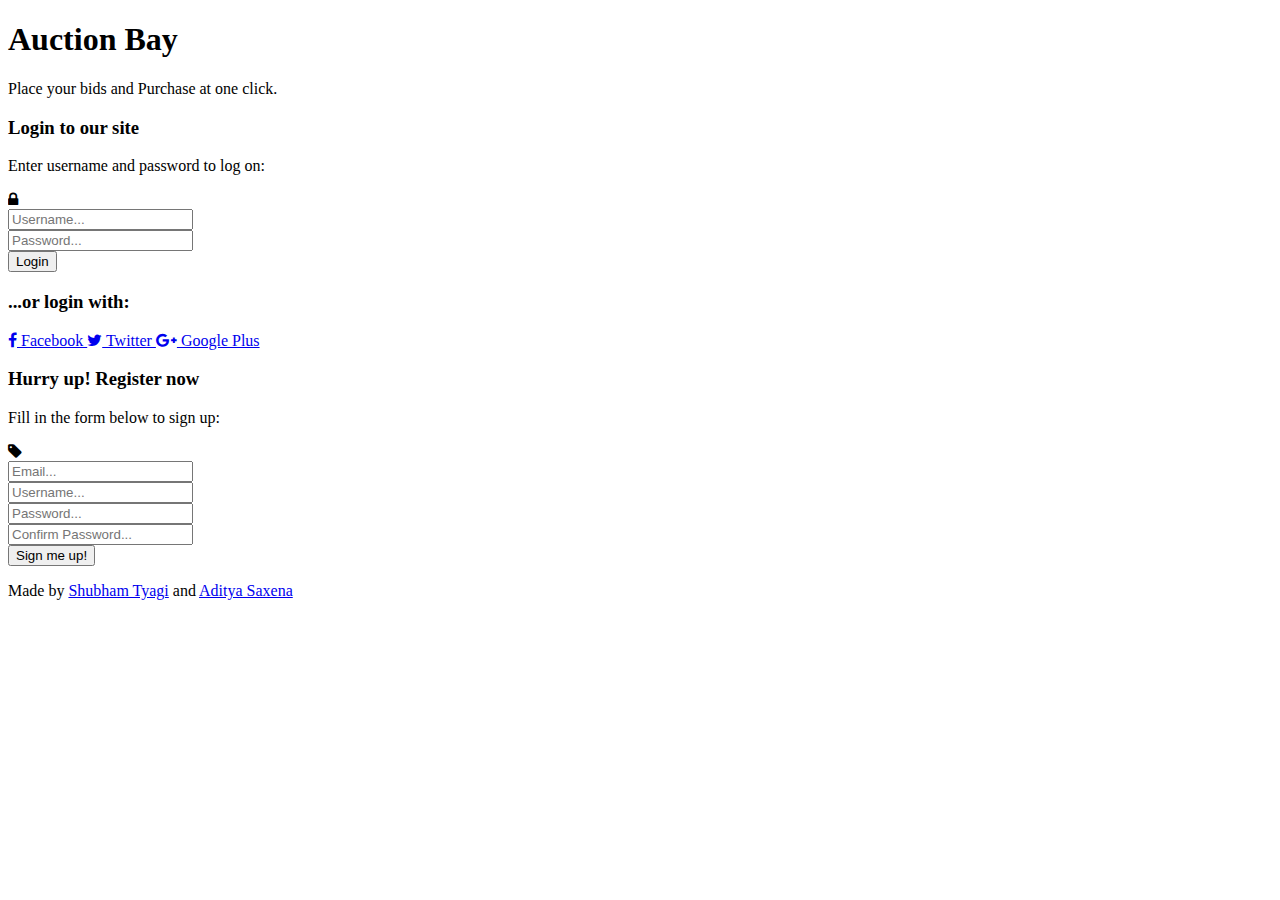
==== Login form.html @ 99087fe7 "Add files via upload" ====
<!DOCTYPE html>
<html lang="en">

    <head>

        <meta charset="utf-8">
        <meta http-equiv="X-UA-Compatible" content="IE=edge">
        <meta name="viewport" content="width=device-width, initial-scale=1">
        <title>Login Page</title>

        <link rel="stylesheet" href="http://fonts.googleapis.com/css?family=Roboto:400,100,300,500">
        <link rel="stylesheet" href="bootstrap.min.css">
        <link href="https://maxcdn.bootstrapcdn.com/font-awesome/4.7.0/css/font-awesome.min.css" rel="stylesheet" integrity="sha384-wvfXpqpZZVQGK6TAh5PVlGOfQNHSoD2xbE+QkPxCAFlNEevoEH3Sl0sibVcOQVnN" crossorigin="anonymous">
		<link rel="stylesheet" href="css/form-elements.css">
        <link rel="stylesheet" href="css/style.css">
        
    </head>

    <body>

        <!-- Top content -->
        <div class="top-content">
        	
            <div class="inner-bg">
                <div class="container">
                	
                    <div class="row">
                        <div class="col-sm-8 col-sm-offset-2 text">
                            <h1><strong>Auction Bay</strong></h1>
                            <div class="description">
                            	<p>Place your bids and Purchase at one click.</p>
                            </div>
                        </div>
                    </div>
                    
                    <div class="row">
                        <div class="col-sm-5">
                        	
                        	<div class="form-box">
	                        	<div class="form-top">
	                        		<div class="form-top-left">
	                        			<h3>Login to our site</h3>
	                            		<p>Enter username and password to log on:</p>
	                        		</div>
	                        		<div class="form-top-right">
	                        			<i class="fa fa-lock"></i>
	                        		</div>
	                            </div>
	                            <div class="form-bottom">
				                    <form role="form" action="" method="post" class="login-form">
				                    	<div class="form-group">
				                    		<label class="sr-only" for="form-username">Username</label>
				                        	<input type="text" name="form-username" placeholder="Username..." class="form-username form-control" id="form-username">
				                        </div>
				                        <div class="form-group">
				                        	<label class="sr-only" for="form-password">Password</label>
				                        	<input type="password" name="form-password" placeholder="Password..." class="form-password form-control" id="form-password">
				                        </div>
				                        <button type="submit" class="btn">Login</button>
				                    </form>
			                    </div>
		                    </div>
		                
		                	<div class="social-login">
	                        	<h3>...or login with:</h3>
	                        	<div class="social-login-buttons">
		                        	<a class="btn btn-link-1 btn-link-1-facebook" href="#">
		                        		<i class="fa fa-facebook"></i> Facebook
		                        	</a>
		                        	<a class="btn btn-link-1 btn-link-1-twitter" href="#">
		                        		<i class="fa fa-twitter"></i> Twitter
		                        	</a>
		                        	<a class="btn btn-link-1 btn-link-1-google-plus" href="#">
		                        		<i class="fa fa-google-plus"></i> Google Plus
		                        	</a>
	                        	</div>
	                        </div>
	                        
                        </div>
                        
                        <div class="col-sm-1 middle-border"></div>
                        <div class="col-sm-1"></div>
                        	
                        <div class="col-sm-5">
                        	
                        	<div class="form-box">
                        		<div class="form-top">
	                        		<div class="form-top-left">
	                        			<h3>Hurry up! Register now</h3>
	                            		<p>Fill in the form below to sign up:</p>
	                        		</div>
	                        		<div class="form-top-right">
	                        			<i class="fa fa-tag"></i>
	                        		</div>
	                            </div>
	                            <div class="form-bottom">
				                    <form role="form" action="" method="post" class="registration-form">
                                        <div class="form-group">
                                            <label class="sr-only" for="form-email">Email</label>
                                            <input type="text" name="form-email" placeholder="Email..." class="form-email form-control" id="form-email">
                                        </div>
				                    	<div class="form-group">
				                    		<label class="sr-only" for="form-username">Username</label>
				                        	<input type="text" name="form-username" placeholder="Username..." class="form-username form-control" id="form-username-register">
				                        </div>
				                        <div class="form-group">
				                        	<label class="sr-only" for="form-password">Password</label>
				                        	<input type="text" name="form-password" placeholder="Password..." class="form-password form-control" id="form-password-register">
				                        </div>
				                        <div class="form-group">
				                        	<label class="sr-only" for="form-confirm-password">Confirm Password</label>
				                        	<input type="text" name="form-confirm-password" placeholder="Confirm Password..." 
				                        				class="form-about-yourself form-control" id="form-confirm-password-register">
				                        </div>
				                        <button type="submit" class="btn">Sign me up!</button>
				                    </form>
			                    </div>
                        	</div>
                        	
                        </div>
                    </div>
                    
                </div>
            </div>
            
        </div>

        <footer>
        	<div class="container">
        		<div class="row">
        			
        			<div class="col-sm-8 col-sm-offset-2">
        				<div class="footer-border"></div>
        				<p>Made by <a href="#">Shubham Tyagi</a> and <a href="#">Aditya Saxena</a></p>
        			</div>
        			
        		</div>
        	</div>
        </footer>

        <!--jQuery bc-->

        <script src="https://code.jquery.com/jquery-3.2.1.slim.min.js" integrity="sha384-KJ3o2DKtIkvYIK3UENzmM7KCkRr/rE9/Qpg6aAZGJwFDMVNA/GpGFF93hXpG5KkN" crossorigin="anonymous"></script>
        <script src="https://cdnjs.cloudflare.com/ajax/libs/popper.js/1.11.0/umd/popper.min.js" integrity="sha384-b/U6ypiBEHpOf/4+1nzFpr53nxSS+GLCkfwBdFNTxtclqqenISfwAzpKaMNFNmj4" crossorigin="anonymous"></script>
        <script src="https://maxcdn.bootstrapcdn.com/bootstrap/4.0.0-beta/js/bootstrap.min.js" integrity="sha384-h0AbiXch4ZDo7tp9hKZ4TsHbi047NrKGLO3SEJAg45jXxnGIfYzk4Si90RDIqNm1" crossorigin="anonymous"></script>
        <script src="scripts.js"></script>

    </body>

</html>
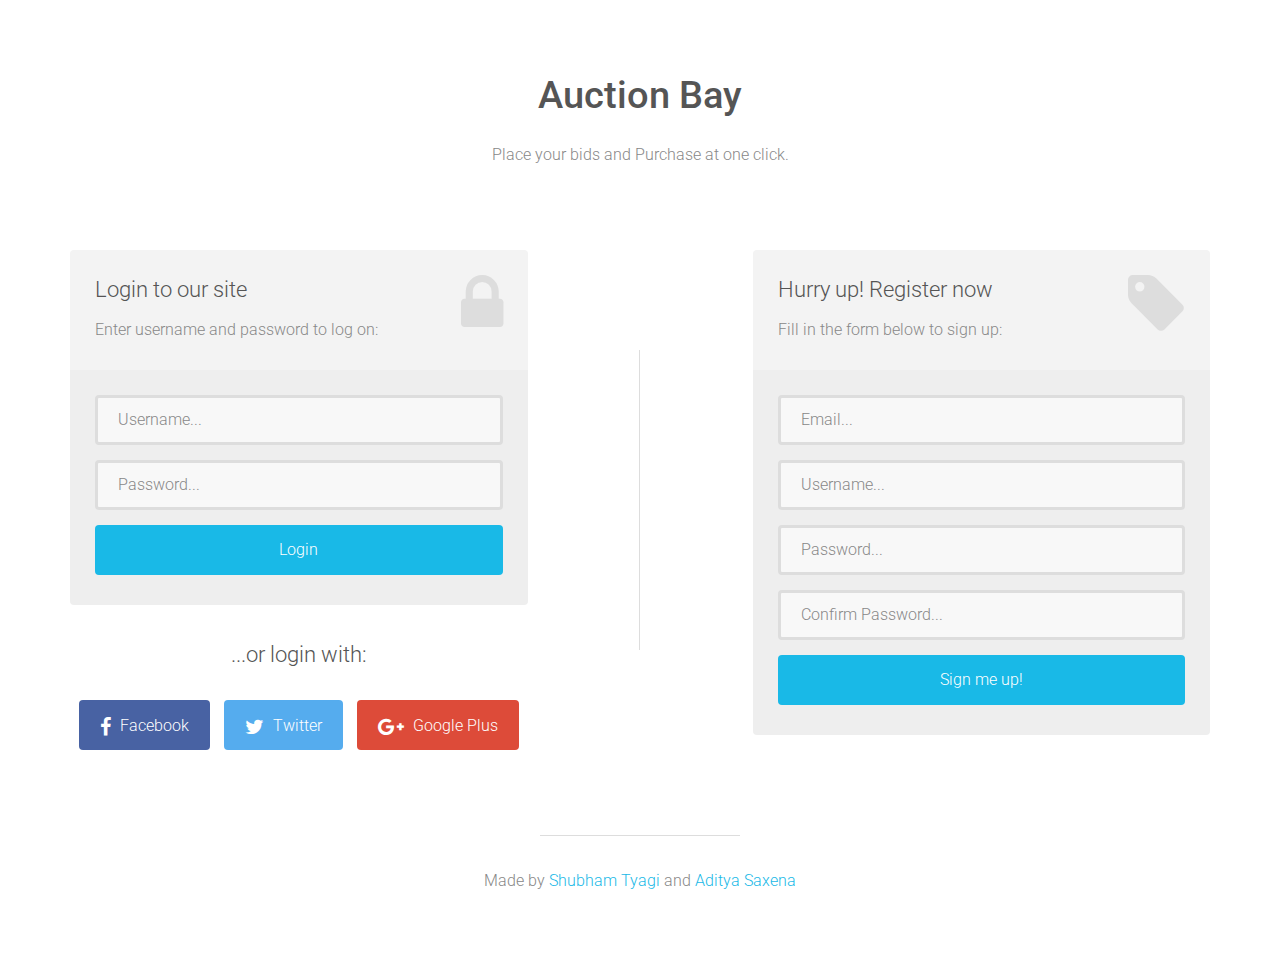
==== commit 9808361f: "Update Login form.html" ====
--- a/Login form.html
+++ b/Login form.html
@@ -138,7 +138,7 @@
         	</div>
         </footer>
 
-        <!--jQuery bc-->
+        <!--jQuery-->
 
         <script src="https://code.jquery.com/jquery-3.2.1.slim.min.js" integrity="sha384-KJ3o2DKtIkvYIK3UENzmM7KCkRr/rE9/Qpg6aAZGJwFDMVNA/GpGFF93hXpG5KkN" crossorigin="anonymous"></script>
         <script src="https://cdnjs.cloudflare.com/ajax/libs/popper.js/1.11.0/umd/popper.min.js" integrity="sha384-b/U6ypiBEHpOf/4+1nzFpr53nxSS+GLCkfwBdFNTxtclqqenISfwAzpKaMNFNmj4" crossorigin="anonymous"></script>
@@ -147,4 +147,4 @@
 
     </body>
 
-</html>+</html>
--- a/css/form-elements.css
+++ b/css/form-elements.css
@@ -0,0 +1,74 @@
+
+input[type="text"], 
+input[type="password"], 
+textarea, 
+textarea.form-control {
+	height: 50px;
+    margin: 0;
+    padding: 0 20px;
+    vertical-align: middle;
+    background: #f8f8f8;
+    border: 3px solid #ddd;
+    font-family: 'Roboto', sans-serif;
+    font-size: 16px;
+    font-weight: 300;
+    line-height: 50px;
+    color: #888;
+    -moz-border-radius: 4px; -webkit-border-radius: 4px; border-radius: 4px;
+    -moz-box-shadow: none; -webkit-box-shadow: none; box-shadow: none;
+    -o-transition: all .3s; -moz-transition: all .3s; -webkit-transition: all .3s; -ms-transition: all .3s; transition: all .3s;
+}
+
+textarea, 
+textarea.form-control {
+	padding-top: 10px;
+	padding-bottom: 10px;
+	line-height: 30px;
+}
+
+input[type="text"]:focus, 
+input[type="password"]:focus, 
+textarea:focus, 
+textarea.form-control:focus {
+	outline: 0;
+	background: #fff;
+    border: 3px solid #ccc;
+    -moz-box-shadow: none; -webkit-box-shadow: none; box-shadow: none;
+}
+
+input[type="text"]:-moz-placeholder, input[type="password"]:-moz-placeholder, 
+textarea:-moz-placeholder, textarea.form-control:-moz-placeholder { color: #888; }
+
+input[type="text"]:-ms-input-placeholder, input[type="password"]:-ms-input-placeholder, 
+textarea:-ms-input-placeholder, textarea.form-control:-ms-input-placeholder { color: #888; }
+
+input[type="text"]::-webkit-input-placeholder, input[type="password"]::-webkit-input-placeholder, 
+textarea::-webkit-input-placeholder, textarea.form-control::-webkit-input-placeholder { color: #888; }
+
+
+
+button.btn {
+	height: 50px;
+    margin: 0;
+    padding: 0 20px;
+    vertical-align: middle;
+    background: #19b9e7;
+    border: 0;
+    font-family: 'Roboto', sans-serif;
+    font-size: 16px;
+    font-weight: 300;
+    line-height: 50px;
+    color: #fff;
+    -moz-border-radius: 4px; -webkit-border-radius: 4px; border-radius: 4px;
+    text-shadow: none;
+    -moz-box-shadow: none; -webkit-box-shadow: none; box-shadow: none;
+    -o-transition: all .3s; -moz-transition: all .3s; -webkit-transition: all .3s; -ms-transition: all .3s; transition: all .3s;
+}
+
+button.btn:hover { opacity: 0.6; color: #fff; }
+
+button.btn:active { outline: 0; opacity: 0.6; color: #fff; -moz-box-shadow: none; -webkit-box-shadow: none; box-shadow: none; }
+
+button.btn:focus { outline: 0; opacity: 0.6; background: #19b9e7; color: #fff; }
+
+button.btn:active:focus, button.btn.active:focus { outline: 0; opacity: 0.6; background: #19b9e7; color: #fff; }
--- a/css/style.css
+++ b/css/style.css
@@ -0,0 +1,192 @@
+
+body {
+    font-family: 'Roboto', sans-serif;
+    font-size: 16px;
+    font-weight: 300;
+    color: #888;
+    line-height: 30px;
+    text-align: center;
+}
+
+strong { font-weight: 500; }
+
+a, a:hover, a:focus {
+	color: #19b9e7;
+	text-decoration: none;
+    -o-transition: all .3s; -moz-transition: all .3s; -webkit-transition: all .3s; -ms-transition: all .3s; transition: all .3s;
+}
+
+h1, h2 {
+	margin-top: 10px;
+	font-size: 38px;
+    font-weight: 100;
+    color: #555;
+    line-height: 50px;
+}
+
+h3 {
+	font-size: 22px;
+    font-weight: 300;
+    color: #555;
+    line-height: 30px;
+}
+
+img { max-width: 100%; }
+
+::-moz-selection { background: #19b9e7; color: #fff; text-shadow: none; }
+::selection { background: #19b9e7; color: #fff; text-shadow: none; }
+
+
+.btn-link-1 {
+	display: inline-block;
+	height: 50px;
+	margin: 5px;
+	padding: 16px 20px 0 20px;
+	background: #19b9e7;
+	font-size: 16px;
+    font-weight: 300;
+    line-height: 16px;
+    color: #fff;
+    -moz-border-radius: 4px; -webkit-border-radius: 4px; border-radius: 4px;
+}
+.btn-link-1:hover, .btn-link-1:focus, .btn-link-1:active { outline: 0; opacity: 0.6; color: #fff; }
+
+.btn-link-1.btn-link-1-facebook { background: #4862a3; }
+.btn-link-1.btn-link-1-twitter { background: #55acee; }
+.btn-link-1.btn-link-1-google-plus { background: #dd4b39; }
+
+.btn-link-1 i {
+	padding-right: 5px;
+	vertical-align: middle;
+	font-size: 20px;
+	line-height: 20px;
+}
+
+.btn-link-2 {
+	display: inline-block;
+	height: 50px;
+	margin: 5px;
+	padding: 15px 20px 0 20px;
+	background: rgba(0, 0, 0, 0.3);
+	border: 1px solid #fff;
+	font-size: 16px;
+    font-weight: 300;
+    line-height: 16px;
+    color: #fff;
+    -moz-border-radius: 4px; -webkit-border-radius: 4px; border-radius: 4px;
+}
+.btn-link-2:hover, 
+.btn-link-2:focus, 
+.btn-link-2:active, 
+.btn-link-2:active:focus 
+{ outline: 0; opacity: 0.6; background: rgba(0, 0, 0, 0.3); color: #fff; }
+
+
+/* Top content */
+
+.inner-bg {
+    padding: 60px 0 80px 0;
+}
+
+.top-content .description {
+	margin: 20px 0 10px 0;
+}
+
+.top-content .description a:hover, 
+.top-content .description a:focus { border-bottom: 1px dotted #19b9e7; }
+
+.form-box {
+	margin-top: 70px;
+}
+
+.form-top {
+	overflow: hidden;
+	padding: 0 25px 15px 25px;
+	background: #f3f3f3;
+	-moz-border-radius: 4px 4px 0 0; -webkit-border-radius: 4px 4px 0 0; border-radius: 4px 4px 0 0;
+	text-align: left;
+}
+
+.form-top-left {
+	float: left;
+	width: 75%;
+	padding-top: 25px;
+}
+
+.form-top-left h3 { margin-top: 0; }
+
+.form-top-right {
+	float: left;
+	width: 25%;
+	padding-top: 5px;
+	font-size: 66px;
+	color: #ddd;
+	line-height: 100px;
+	text-align: right;
+}
+
+.form-bottom {
+	padding: 25px 25px 30px 25px;
+	background: #eee;
+	-moz-border-radius: 0 0 4px 4px; -webkit-border-radius: 0 0 4px 4px; border-radius: 0 0 4px 4px;
+	text-align: left;
+}
+
+.form-bottom form textarea {
+	height: 100px;
+}
+
+.form-bottom form button.btn {
+	width: 100%;
+}
+
+.form-bottom form .input-error {
+	border-color: #19b9e7;
+}
+
+.social-login {
+	margin-top: 35px;
+}
+
+.social-login-buttons {
+	margin-top: 25px;
+}
+
+.middle-border {
+	min-height: 300px;
+	margin-top: 170px;
+	border-right: 1px solid #ddd;
+}
+
+footer {
+	padding-bottom: 70px;
+}
+
+footer .footer-border {
+	width: 200px;
+	margin: 0 auto;
+	padding-bottom: 30px;
+	border-top: 1px solid #ddd;
+}
+
+footer a:hover, footer a:focus { border-bottom: 1px dotted #19b9e7; }
+
+
+/* Media queries */
+
+@media (min-width: 992px) and (max-width: 1199px) {}
+
+@media (min-width: 768px) and (max-width: 991px) {}
+
+@media (max-width: 767px) {
+	
+	.middle-border { min-height: auto; margin: 65px 30px 0 30px; border-right: 0; border-top: 1px solid #ddd; }
+	
+}
+
+@media (max-width: 415px) {
+	
+	h1, h2 { font-size: 32px; }
+
+}
+
